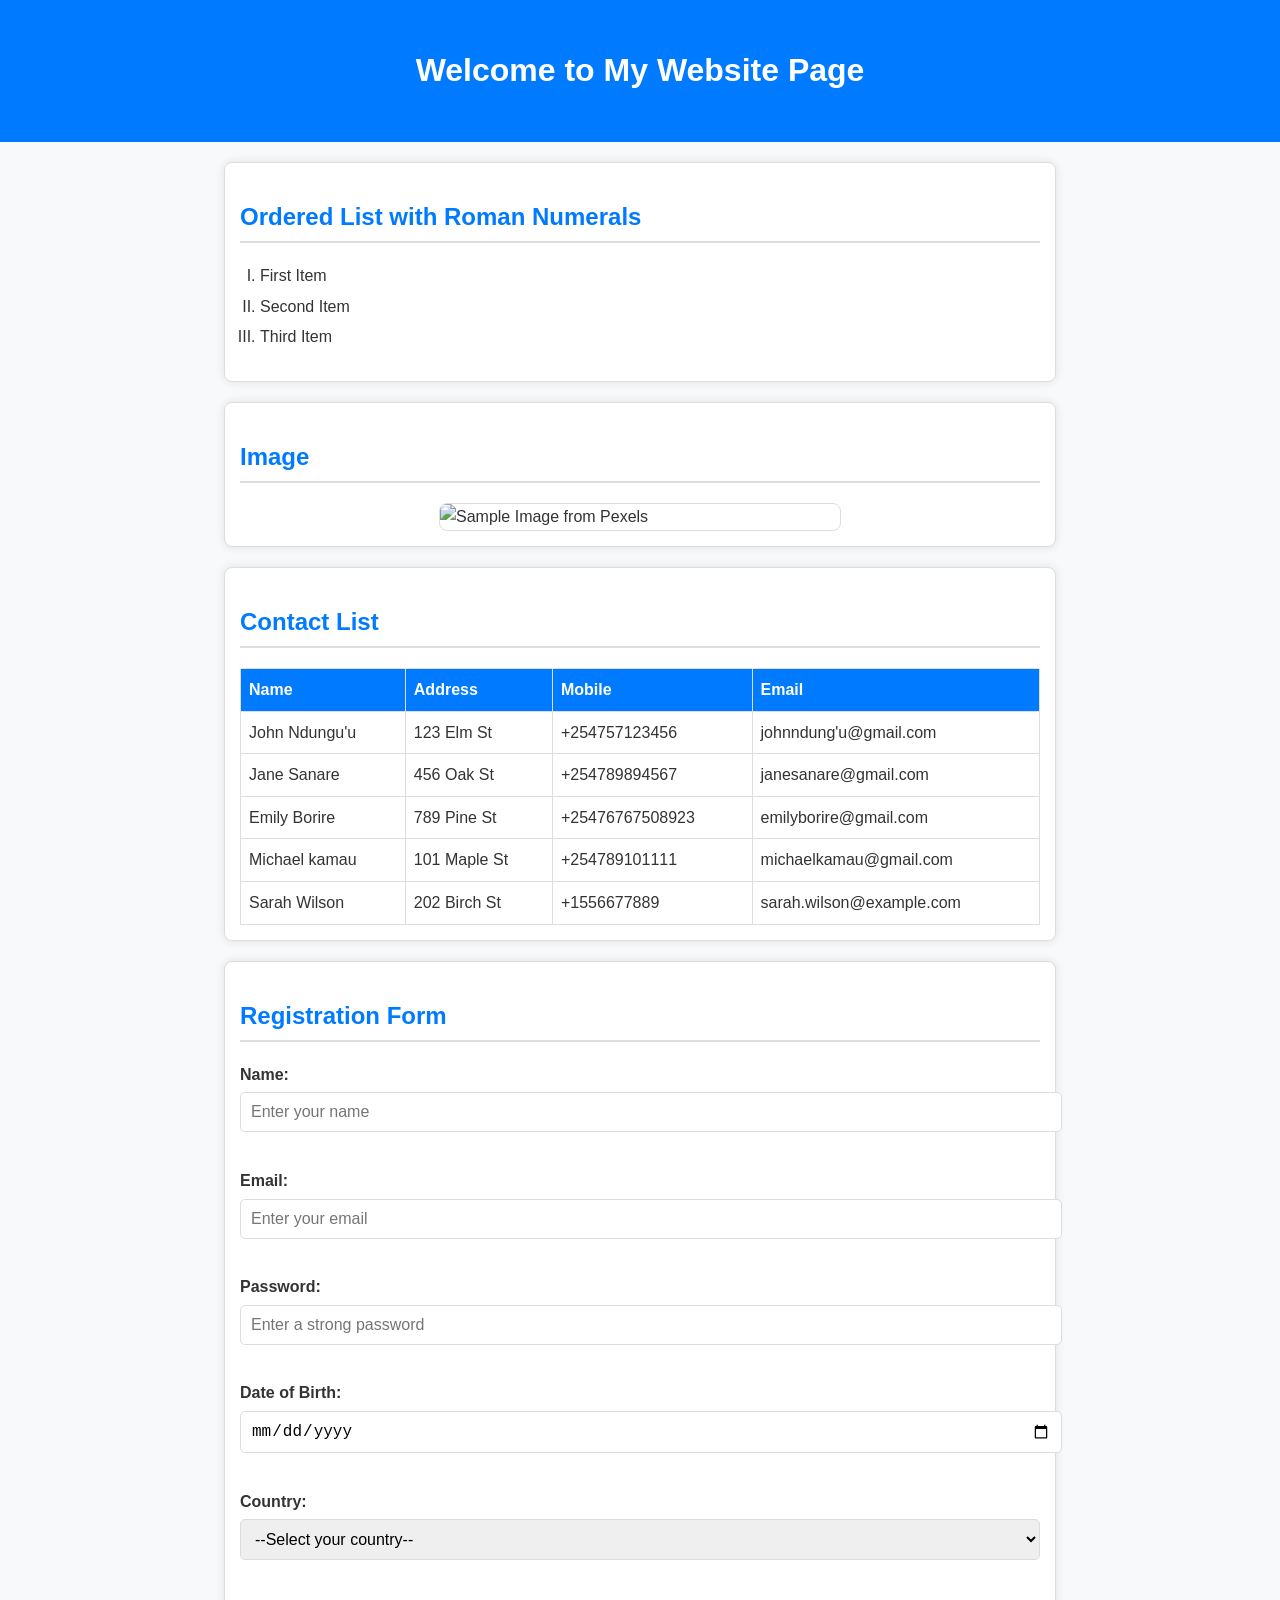
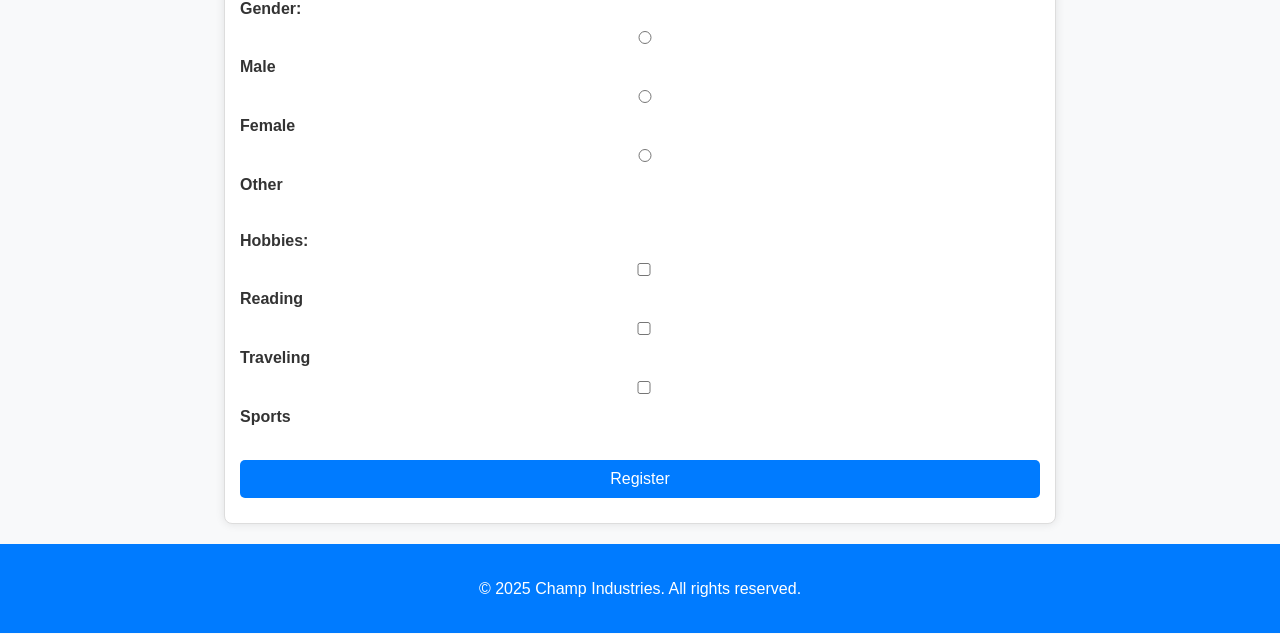
==== Website Development/Week2/assingment.html @ e7ff2139 "my assingment" ====
<!DOCTYPE html>
<html lang="en">
<head>
    <meta charset="UTF-8">
    <meta name="viewport" content="width=device-width, initial-scale=1.0">
    <title>My Page</title>
      <!-- Inline CSS -->
      <style>
        /* General Styles */
        body {
            font-family: Arial, sans-serif;
            line-height: 1.6;
            margin: 0;
            padding: 0;
            background-color: #f8f9fa;
            color: #333;
        }

        /* Header Styles */
        header {
            background-color: #007bff;
            color: white;
            text-align: center;
            padding: 1.5rem 0;
            margin-bottom: 1rem;
        }

        /* Section Styles */
        section {
            margin: 20px auto;
            padding: 15px;
            max-width: 800px;
            background: #ffffff;
            border: 1px solid #ddd;
            border-radius: 8px;
            box-shadow: 0 0 10px rgba(0, 0, 0, 0.1);
        }

        section h2 {
            color: #007bff;
            border-bottom: 2px solid #ddd;
            padding-bottom: 5px;
        }

        /* Ordered List */
        ol {
            padding-left: 20px;
        }

        ol li {
            margin: 5px 0;
        }

        /* Image */
        img {
            display: block;
            margin: 0 auto;
            border-radius: 8px;
            border: 1px solid #ddd;
        }

        /* Table Styles */
        table {
            width: 100%;
            border-collapse: collapse;
            margin-top: 10px;
        }

        table th, table td {
            border: 1px solid #ddd;
            text-align: left;
            padding: 8px;
        }

        table th {
            background-color: #007bff;
            color: white;
        }

        /* Form Styles */
        form {
            margin-top: 15px;
        }

        label {
            display: inline-block;
            margin-bottom: 5px;
            font-weight: bold;
        }

        input, select, button {
            width: 100%;
            padding: 10px;
            margin-bottom: 10px;
            border: 1px solid #ddd;
            border-radius: 5px;
            font-size: 1rem;
        }

        input:focus, select:focus, button:focus {
            border-color: #007bff;
            outline: none;
            box-shadow: 0 0 5px rgba(0, 123, 255, 0.5);
        }

        button {
            background-color: #007bff;
            color: white;
            border: none;
            cursor: pointer;
        }

        button:hover {
            background-color: #0056b3;
        }

        /* Footer Styles */
        footer {
            text-align: center;
            padding: 1rem 0;
            background-color: #007bff;
            color: white;
            margin-top: 20px;
        }
    </style>
</head>
<body>
    <!-- Header Section -->
    <header>
        <h1>Welcome to My Website Page</h1>
    </header>

    <!-- Ordered List with Roman Numerals -->
    <section>
        <h2>Ordered List with Roman Numerals</h2>
        <ol type="I"> <!-- Roman numeral list -->
            <li>First Item</li>
            <li>Second Item</li>
            <li>Third Item</li>
        </ol>
    </section>

    <!-- External Image -->
    <section>
        <h2> Image</h2>
        <img src="https://www.pexels.com/photo/haus-auf-den-faroern-13008672/" alt="Sample Image from Pexels" width="400">
        <!-- Replace the src URL with the actual link to the image on Pexels -->
    </section>

    <!-- Table of Contacts -->
    <section>
        <h2>Contact List</h2>
        <table border="1">
            <thead>
                <tr>
                    <th>Name</th>
                    <th>Address</th>
                    <th>Mobile</th>
                    <th>Email</th>
                </tr>
            </thead>
            <tbody>
                <tr>
                    <td>John Ndungu'u</td>
                    <td>123 Elm St</td>
                    <td>+254757123456</td>
                    <td>johnndung'u@gmail.com</td>
                </tr>
                <tr>
                    <td>Jane Sanare</td>
                    <td>456 Oak St</td>
                    <td>+254789894567</td>
                    <td>janesanare@gmail.com</td>
                </tr>
                <tr>
                    <td>Emily Borire</td>
                    <td>789 Pine St</td>
                    <td>+25476767508923</td>
                    <td>emilyborire@gmail.com</td>
                </tr>
                <tr>
                    <td>Michael kamau</td>
                    <td>101 Maple St</td>
                    <td>+254789101111</td>
                    <td>michaelkamau@gmail.com</td>
                </tr>
                <tr>
                    <td>Sarah Wilson</td>
                    <td>202 Birch St</td>
                    <td>+1556677889</td>
                    <td>sarah.wilson@example.com</td>
                </tr>
            </tbody>
        </table>
    </section>

    <!-- Registration Form -->
    <section>
        <h2>Registration Form</h2>
        <form action="#" method="post"> <!-- Replace action="#" with the desired backend endpoint -->
            <!-- Name Field -->
            <label for="name">Name:</label>
            <input type="text" id="name" name="name" placeholder="Enter your name" required>
            <br><br>

            <!-- Email Field -->
            <label for="email">Email:</label>
            <input type="email" id="email" name="email" placeholder="Enter your email" required>
            <br><br>

            <!-- Password Field -->
            <label for="password">Password:</label>
            <input type="password" id="password" name="password" placeholder="Enter a strong password" required>
            <br><br>

            <!-- Date Field -->
            <label for="dob">Date of Birth:</label>
            <input type="date" id="dob" name="dob" required>
            <br><br>

            <!-- Dropdown -->
            <label for="country">Country:</label>
            <select id="country" name="country" required>
                <option value="">--Select your country--</option>
                <option value="usa">USA</option>
                <option value="kenya">Kenya</option>
                <option value="japan">Japan</option>
            </select>
            <br><br>

            <!-- Radio Buttons -->
            <label>Gender:</label>
            <input type="radio" id="male" name="gender" value="male" required>
            <label for="male">Male</label>
            <input type="radio" id="female" name="gender" value="female">
            <label for="female">Female</label>
            <input type="radio" id="other" name="gender" value="other">
            <label for="other">Other</label>
            <br><br>

            <!-- Checkboxes -->
            <label>Hobbies:</label>
            <input type="checkbox" id="reading" name="hobbies" value="reading">
            <label for="reading">Reading</label>
            <input type="checkbox" id="traveling" name="hobbies" value="traveling">
            <label for="traveling">Traveling</label>
            <input type="checkbox" id="sports" name="hobbies" value="sports">
            <label for="sports">Sports</label>
            <br><br>

            <!-- Submit Button -->
            <button type="submit">Register</button>
        </form>
    </section>

    <!-- Footer Section -->
    <footer>
        <p>&copy; 2025 Champ Industries. All rights reserved.</p>
    </footer>
</body>
</html>
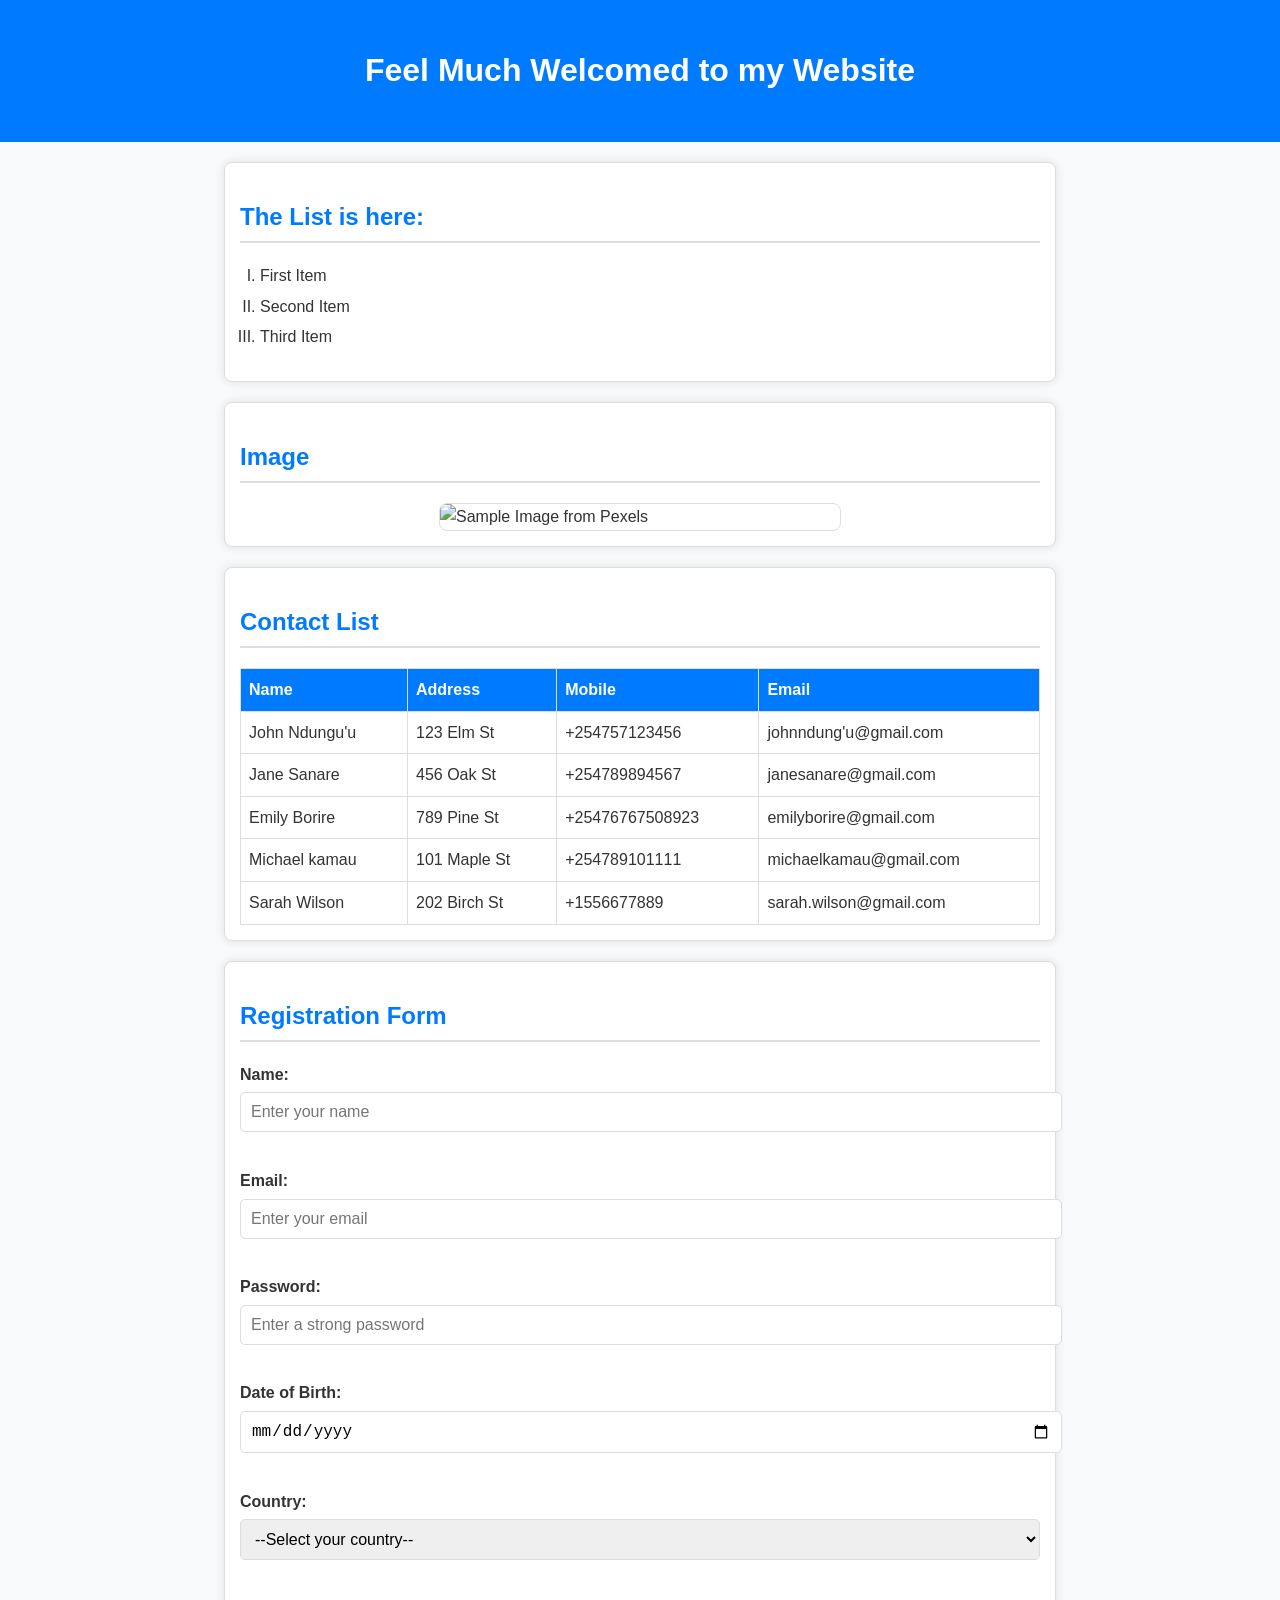
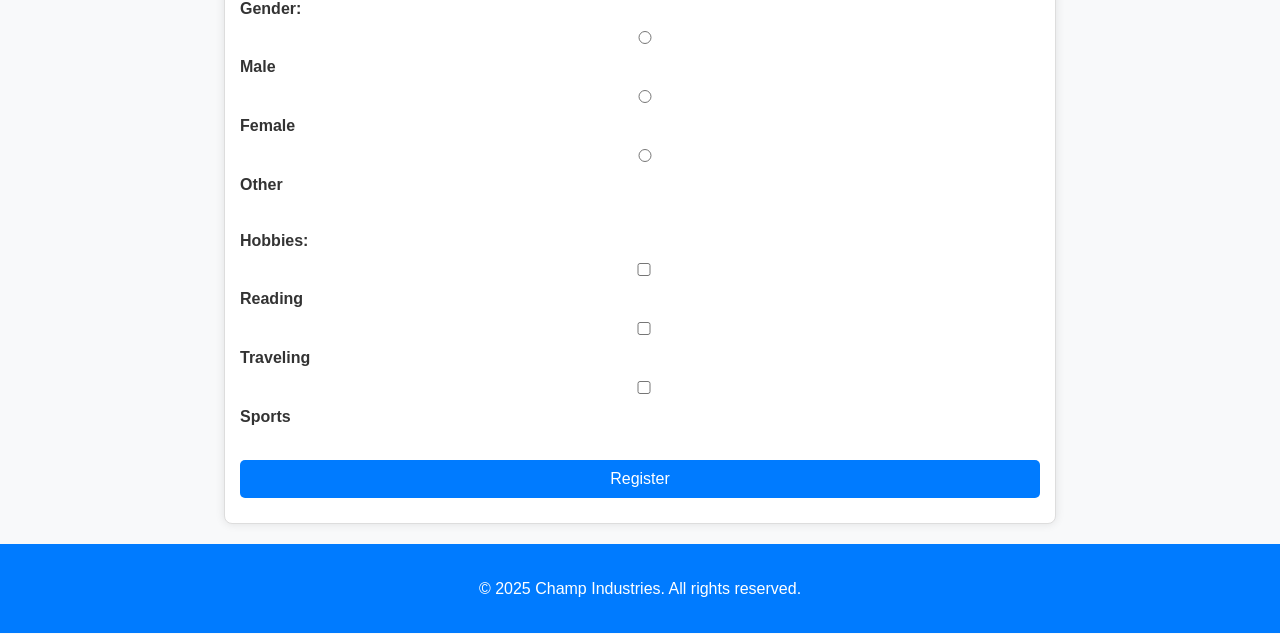
==== commit a2d457a3: "Update assingment.html changed to more detailed" ====
--- a/Website Development/Week2/assingment.html
+++ b/Website Development/Week2/assingment.html
@@ -3,7 +3,7 @@
 <head>
     <meta charset="UTF-8">
     <meta name="viewport" content="width=device-width, initial-scale=1.0">
-    <title>My Page</title>
+    <title>Vic's Page</title>
       <!-- Inline CSS -->
       <style>
         /* General Styles */
@@ -127,12 +127,12 @@
 <body>
     <!-- Header Section -->
     <header>
-        <h1>Welcome to My Website Page</h1>
+        <h1>Feel Much Welcomed to my Website</h1>
     </header>
 
     <!-- Ordered List with Roman Numerals -->
     <section>
-        <h2>Ordered List with Roman Numerals</h2>
+        <h2>The List is here:</h2>
         <ol type="I"> <!-- Roman numeral list -->
             <li>First Item</li>
             <li>Second Item</li>
@@ -143,8 +143,9 @@
     <!-- External Image -->
     <section>
         <h2> Image</h2>
+          <!-- url to the photo-->
         <img src="https://www.pexels.com/photo/haus-auf-den-faroern-13008672/" alt="Sample Image from Pexels" width="400">
-        <!-- Replace the src URL with the actual link to the image on Pexels -->
+       
     </section>
 
     <!-- Table of Contacts -->
@@ -188,7 +189,7 @@
                     <td>Sarah Wilson</td>
                     <td>202 Birch St</td>
                     <td>+1556677889</td>
-                    <td>sarah.wilson@example.com</td>
+                    <td>sarah.wilson@gmail.com</td>
                 </tr>
             </tbody>
         </table>
